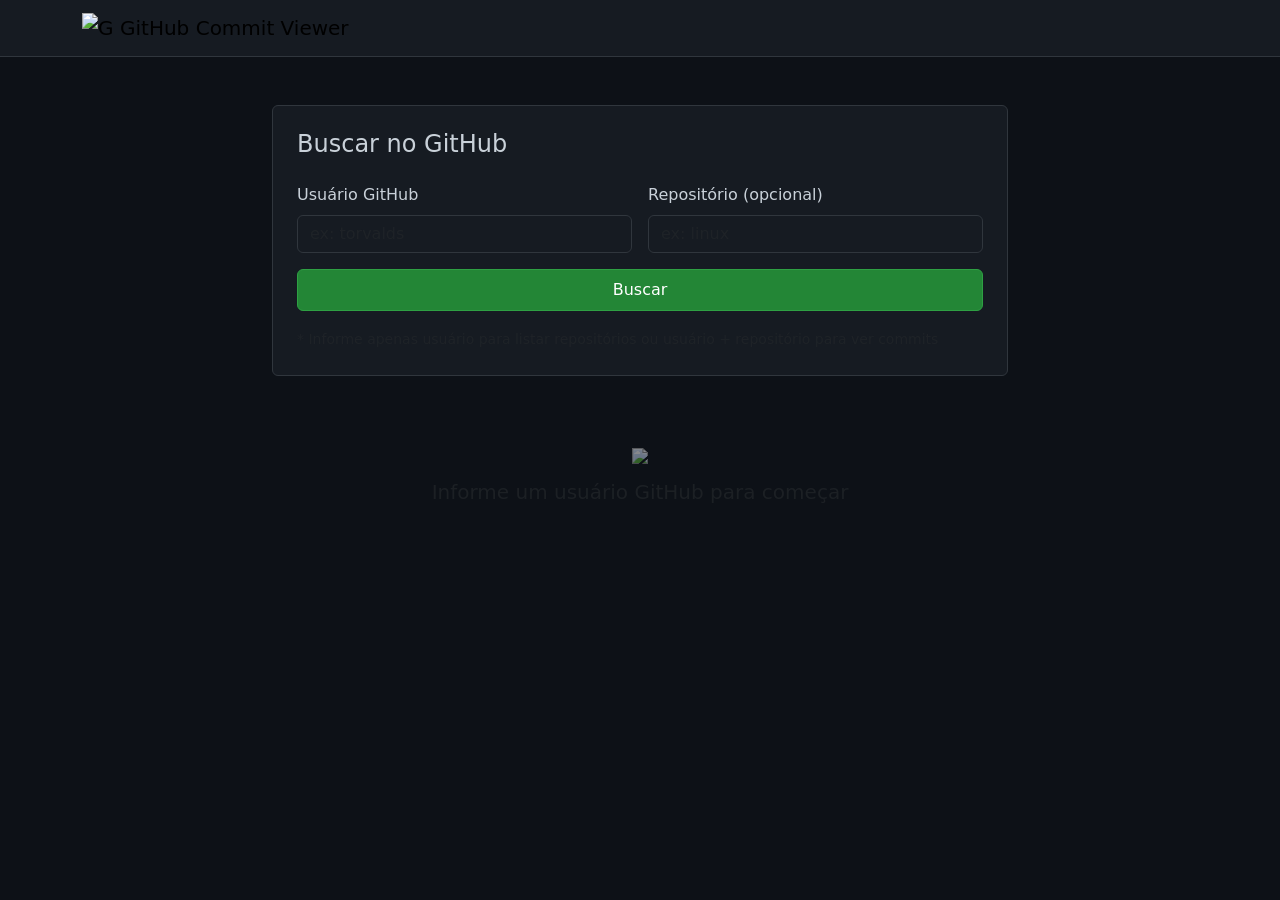
==== index.html @ 2ac22ac3 "alteracoes" ====
<!DOCTYPE html>
<html lang="pt-BR">

<head>
    <meta charset="UTF-8">
    <meta name="viewport" content="width=device-width, initial-scale=1.0">
    <title>GitHub Commit Viewer</title>
    <link rel="icon" type="image/png" href="https://github.githubassets.com/favicons/favicon-dark.png">
    
    <!-- Bootstrap CSS -->
    <link href="https://cdn.jsdelivr.net/npm/bootstrap@5.3.0/dist/css/bootstrap.min.css" rel="stylesheet">
    <!-- GitHub Markdown CSS -->
    <link href="https://cdnjs.cloudflare.com/ajax/libs/github-markdown-css/5.2.0/github-markdown-dark.min.css" rel="stylesheet">
    
    <link rel="stylesheet" href="styles.css">
</head>

<body>
    <nav class="navbar navbar-expand-lg navbar-github">
        <div class="container">
            <a class="navbar-brand d-flex align-items-center" href="#">
                <img src="https://github.githubassets.com/favicons/favicon-dark.png" alt="GitHub Logo" width="30" height="30" class="me-2">
                <span>GitHub Commit Viewer</span>
            </a>
        </div>
    </nav>

    <div class="container py-5">
        <div class="row justify-content-center">
            <div class="col-lg-8">
                <div class="card-github p-4 mb-4">
                    <h2 class="h4 mb-4">Buscar no GitHub</h2>
                    <form id="gitHubForm">
                        <div class="row g-3">
                            <div class="col-md-6">
                                <label for="usernameInput" class="form-label">Usuário GitHub</label>
                                <input id="usernameInput" class="form-control form-control-github" type="text" 
                                       placeholder="ex: torvalds" required>
                            </div>
                            <div class="col-md-6">
                                <label for="repoInput" class="form-label">Repositório (opcional)</label>
                                <input id="repoInput" class="form-control form-control-github" type="text" 
                                       placeholder="ex: linux">
                            </div>
                            <div class="col-12">
                                <button type="submit" class="btn btn-github w-100 py-2">
                                    Buscar
                                </button>
                            </div>
                            <div class="col-12">
                                <small class="text-muted">* Informe apenas usuário para listar repositórios ou usuário + repositório para ver commits</small>
                            </div>
                        </div>
                    </form>
                </div>

                <!-- Mantenha os outros elementos (loading, repoInfo, etc.) -->

                <div id="resultsContainer">
                    <div id="reposList" class="list-group d-none"></div>
                    <div id="commitsList" class="list-group"></div>
                    <div id="emptyState" class="text-center py-5">
                        <img src="https://github.githubassets.com/images/modules/logos_page/GitHub-Mark.png" width="100" class="mb-3 opacity-50">
                        <h5 class="text-muted">Informe um usuário GitHub para começar</h5>
                    </div>
                </div>
            </div>
        </div>
    </div>

    <!-- Bootstrap JS Bundle with Popper -->
    <script src="https://cdn.jsdelivr.net/npm/bootstrap@5.3.0/dist/js/bootstrap.bundle.min.js"></script>
    <!-- Your custom JS -->
    <script src="app.js"></script>
</body>
</html>
---- styles.css ----
:root {
    --bg-color: #0d1117;
    --card-bg: #161b22;
    --text-color: #c9d1d9;
    --accent-color: #58a6ff;
}

body {
    background-color: var(--bg-color);
    color: var(--text-color);
    min-height: 100vh;
}

.navbar-github {
    background-color: var(--card-bg);
    border-bottom: 1px solid #30363d;
}

.card-github {
    background-color: var(--card-bg);
    border: 1px solid #30363d;
    border-radius: 6px;
}

.commit-card {
    transition: all 0.2s;
    border-left: 3px solid transparent;
}

.commit-card:hover {
    background-color: #1f2937;
    border-left-color: var(--accent-color);
    transform: translateX(5px);
}

.commit-message {
    color: var(--accent-color);
}

.form-control-github {
    background-color: var(--card-bg);
    border: 1px solid #30363d;
    color: var(--text-color);
}

.form-control-github:focus {
    background-color: var(--card-bg);
    border-color: #58a6ff;
    color: var(--text-color);
    box-shadow: 0 0 0 3px rgba(88, 166, 255, 0.3);
}

.btn-github {
    background-color: #238636;
    border-color: #2ea043;
    color: white;
}

.btn-github:hover {
    background-color: #2ea043;
    border-color: #3fb950;
}
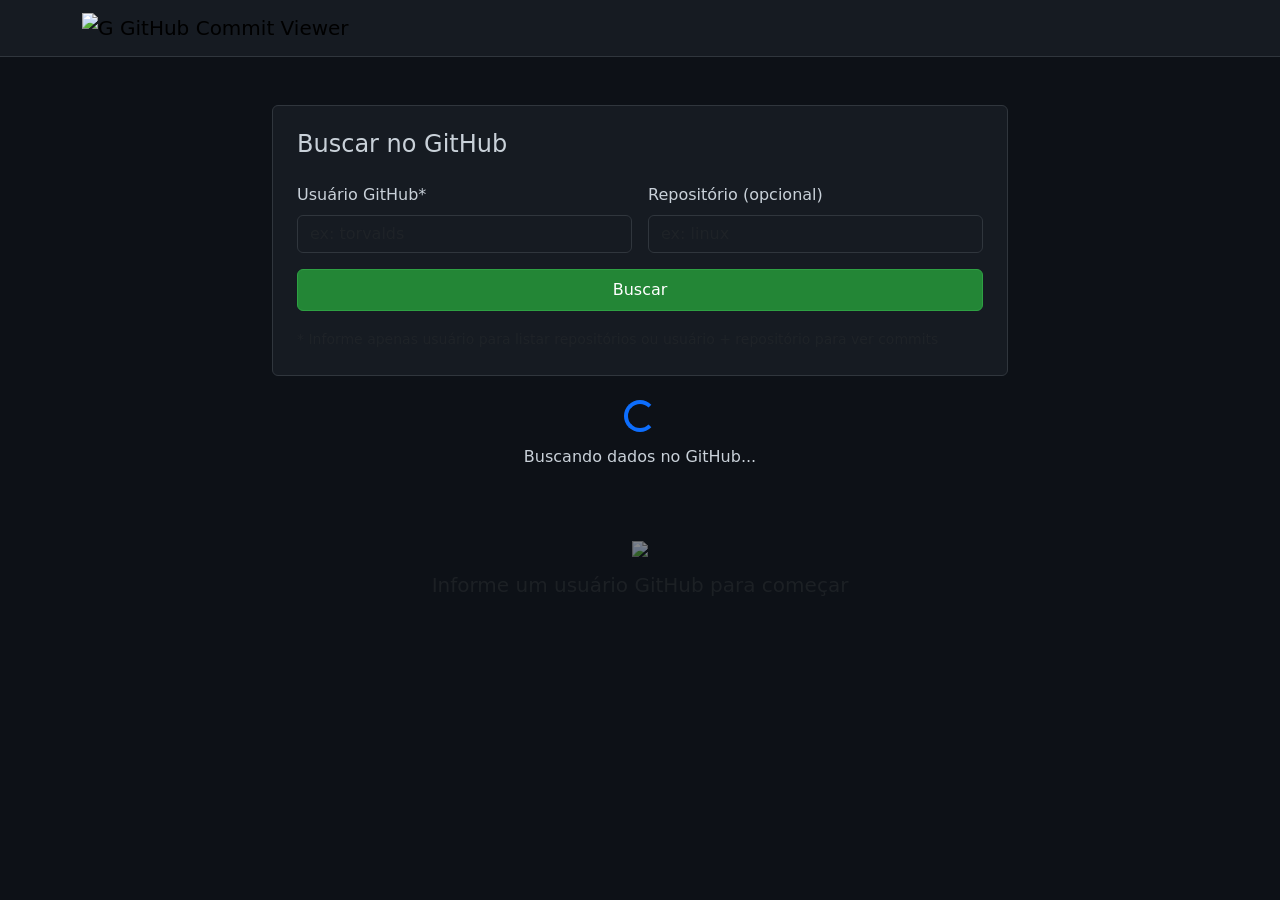
==== commit c23fe11b: "mais alteracoes" ====
--- a/index.html
+++ b/index.html
@@ -33,7 +33,7 @@
                     <form id="gitHubForm">
                         <div class="row g-3">
                             <div class="col-md-6">
-                                <label for="usernameInput" class="form-label">Usuário GitHub</label>
+                                <label for="usernameInput" class="form-label">Usuário GitHub*</label>
                                 <input id="usernameInput" class="form-control form-control-github" type="text" 
                                        placeholder="ex: torvalds" required>
                             </div>
@@ -54,11 +54,37 @@
                     </form>
                 </div>
 
-                <!-- Mantenha os outros elementos (loading, repoInfo, etc.) -->
+                <!-- Loading Indicator -->
+                <div id="loadingIndicator" class="text-center my-4">
+                    <div class="spinner-border text-primary" role="status">
+                        <span class="visually-hidden">Carregando...</span>
+                    </div>
+                    <p class="mt-2">Buscando dados no GitHub...</p>
+                </div>
 
+                <!-- Repo Info (aparece quando buscar commits específicos) -->
+                <div id="repoInfo" class="card-github p-4 mb-4 d-none">
+                    <div class="d-flex align-items-center">
+                        <img id="repoOwnerAvatar" src="" alt="Owner avatar" width="50" height="50" class="rounded-circle me-3">
+                        <div>
+                            <h3 id="repoFullName" class="h5 mb-0"></h3>
+                            <p id="repoDescription" class="text-muted mb-0 small"></p>
+                            <div class="d-flex mt-2">
+                                <span class="badge bg-secondary me-2" id="repoStars"></span>
+                                <span class="badge bg-secondary me-2" id="repoForks"></span>
+                                <span class="badge bg-secondary" id="repoLanguage"></span>
+                            </div>
+                        </div>
+                    </div>
+                </div>
+
+                <!-- Error Alert -->
+                <div id="errorAlert" class="alert alert-danger d-none" role="alert"></div>
+
+                <!-- Results Container -->
                 <div id="resultsContainer">
                     <div id="reposList" class="list-group d-none"></div>
-                    <div id="commitsList" class="list-group"></div>
+                    <div id="commitsList" class="list-group d-none"></div>
                     <div id="emptyState" class="text-center py-5">
                         <img src="https://github.githubassets.com/images/modules/logos_page/GitHub-Mark.png" width="100" class="mb-3 opacity-50">
                         <h5 class="text-muted">Informe um usuário GitHub para começar</h5>
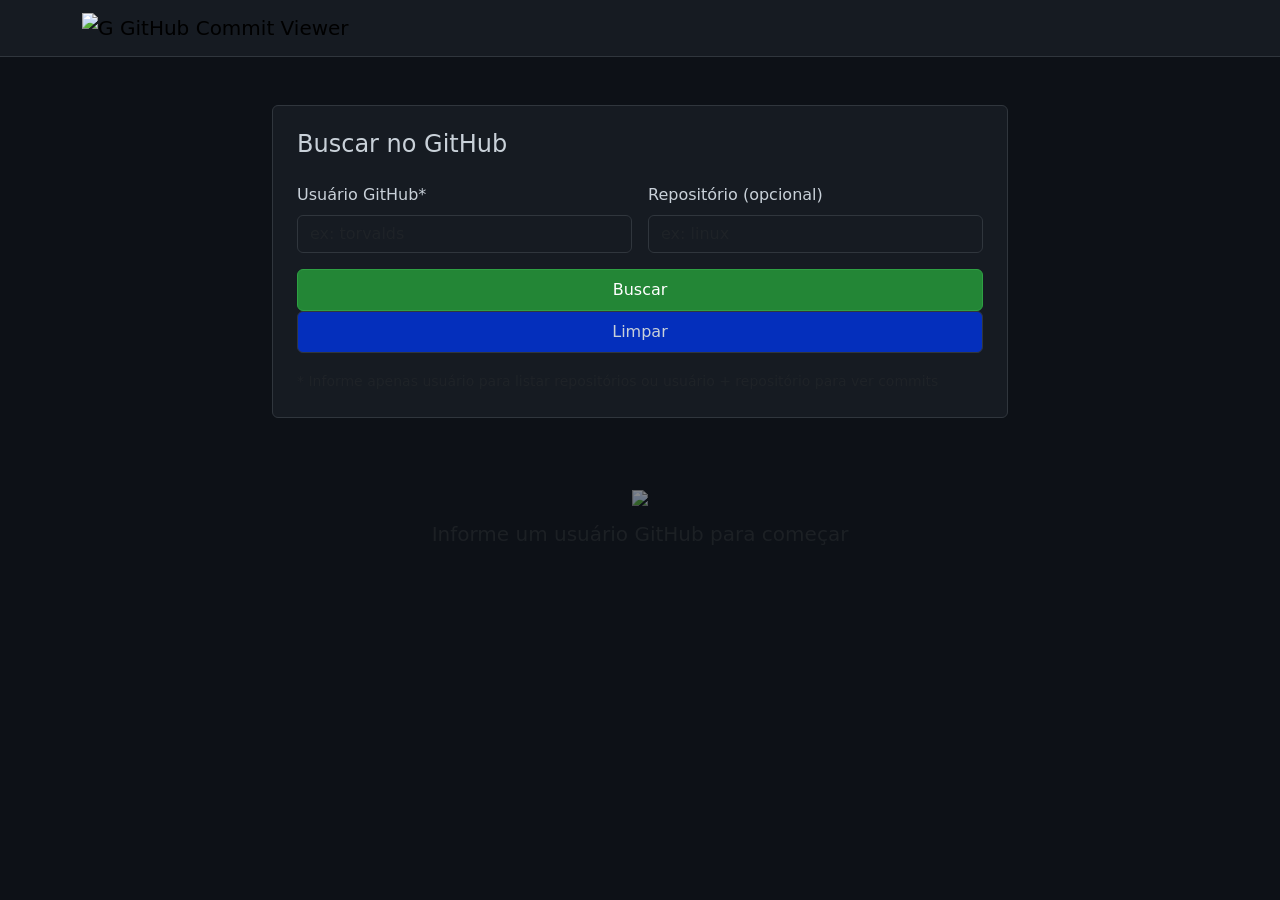
==== commit 6511fbdf: "mais alteracoes" ====
--- a/index.html
+++ b/index.html
@@ -6,12 +6,12 @@
     <meta name="viewport" content="width=device-width, initial-scale=1.0">
     <title>GitHub Commit Viewer</title>
     <link rel="icon" type="image/png" href="https://github.githubassets.com/favicons/favicon-dark.png">
-    
+
     <!-- Bootstrap CSS -->
     <link href="https://cdn.jsdelivr.net/npm/bootstrap@5.3.0/dist/css/bootstrap.min.css" rel="stylesheet">
     <!-- GitHub Markdown CSS -->
     <link href="https://cdnjs.cloudflare.com/ajax/libs/github-markdown-css/5.2.0/github-markdown-dark.min.css" rel="stylesheet">
-    
+
     <link rel="stylesheet" href="styles.css">
 </head>
 
@@ -46,6 +46,9 @@
                                 <button type="submit" class="btn btn-github w-100 py-2">
                                     Buscar
                                 </button>
+                                <button type="button" id="clearButton" class="btn btn-outline-secondary w-100 py-2">
+                                    Limpar
+                                </button>
                             </div>
                             <div class="col-12">
                                 <small class="text-muted">* Informe apenas usuário para listar repositórios ou usuário + repositório para ver commits</small>
@@ -54,8 +57,11 @@
                     </form>
                 </div>
 
+                <!-- Error Alert -->
+                <div id="errorAlert" class="alert alert-danger d-none" role="alert"></div>
+
                 <!-- Loading Indicator -->
-                <div id="loadingIndicator" class="text-center my-4">
+                <div id="loadingIndicator" class="text-center my-4 d-none">
                     <div class="spinner-border text-primary" role="status">
                         <span class="visually-hidden">Carregando...</span>
                     </div>
@@ -78,13 +84,11 @@
                     </div>
                 </div>
 
-                <!-- Error Alert -->
-                <div id="errorAlert" class="alert alert-danger d-none" role="alert"></div>
-
                 <!-- Results Container -->
                 <div id="resultsContainer">
                     <div id="reposList" class="list-group d-none"></div>
-                    <div id="commitsList" class="list-group d-none"></div>
+                    <div id="commitsList" class="list-group d-none mt-4"></div>
+
                     <div id="emptyState" class="text-center py-5">
                         <img src="https://github.githubassets.com/images/modules/logos_page/GitHub-Mark.png" width="100" class="mb-3 opacity-50">
                         <h5 class="text-muted">Informe um usuário GitHub para começar</h5>
@@ -99,4 +103,4 @@
     <!-- Your custom JS -->
     <script src="app.js"></script>
 </body>
-</html>+</html>
--- a/styles.css
+++ b/styles.css
@@ -56,6 +56,18 @@
     color: white;
 }
 
+.btn-outline-secondary {
+    background-color: rgba(1, 53, 224, 0.808);
+    border-color: #30363d;
+    color: var(--text-color);
+}
+
+.btn-outline-secondary:hover {
+    background-color: #005ac0;
+    border-color: #58a6ff;
+    color: var(--text-color);
+}
+
 .btn-github:hover {
     background-color: #2ea043;
     border-color: #3fb950;
